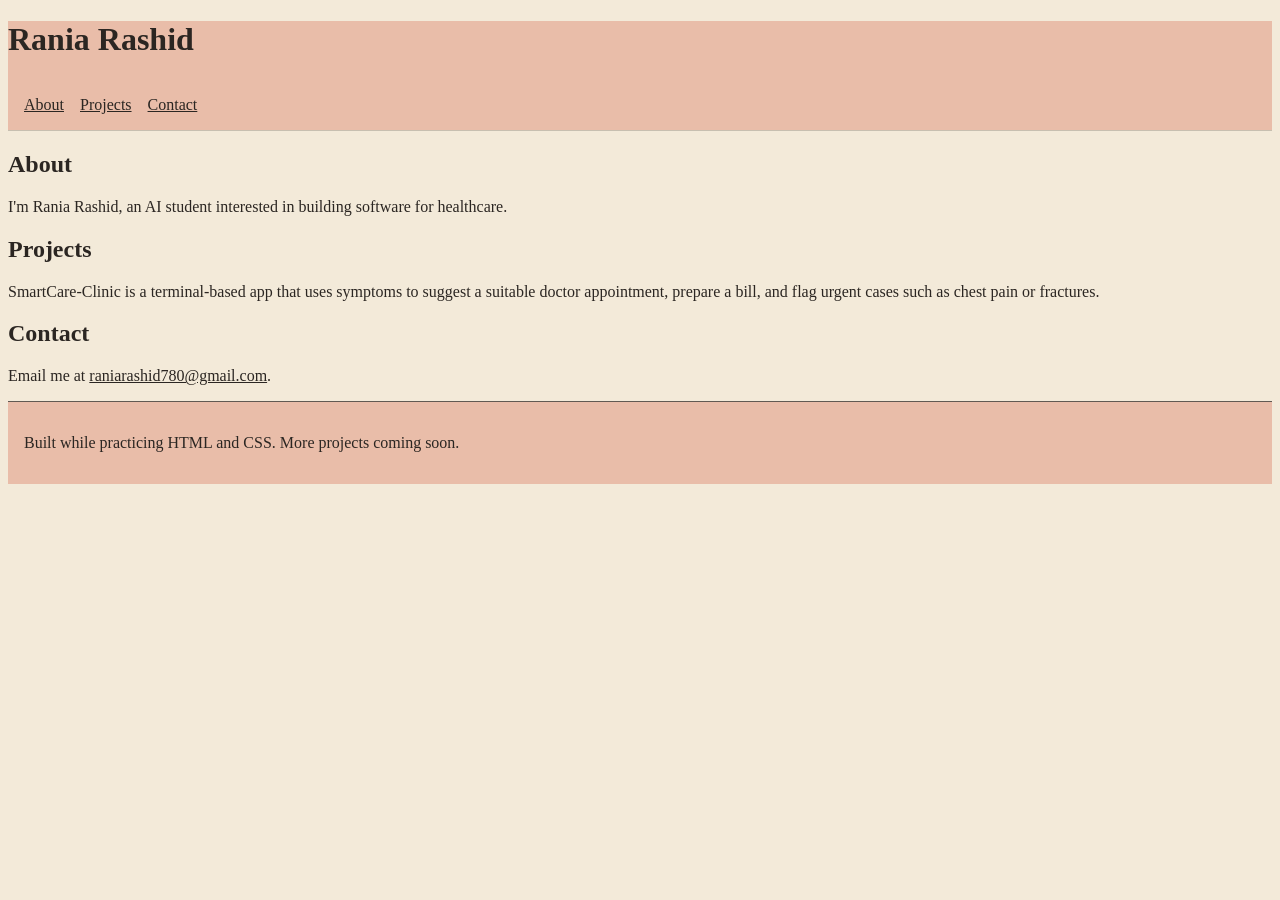
==== web-fundamentals-practice/portfolio/day01_skeleton_colors/index.html @ bed06227 "day 1: skeleton + mixed palette, practicing structure before styling" ====
<!DOCTYPE html>
<!-- Prediction: Add your own prediction about the two color-mix() swatches before comparing them. -->
<html lang="en">
    <head>
        <meta charset="utf-8" />
        <meta name="viewport" content="width=device-width, initial-scale=1" />
        <title>Rania Rashid | Portfolio</title>
        <link rel="stylesheet" href="style.css" />
    </head>
    <body>
        <header>
            <h1>Rania Rashid</h1>
            <nav aria-label="Main navigation">
                <ul>
                    <li><a href="#about">About</a></li>
                    <li><a href="#projects">Projects</a></li>
                    <li><a href="#contact">Contact</a></li>
                </ul>
            </nav>
        </header>
        <main>
            <section id="about">
                <h2>About</h2>
                <p>I'm Rania Rashid, an AI student interested in building software for healthcare.</p>
            </section>
            <section id="projects">
                <h2>Projects</h2>
                <p>SmartCare-Clinic is a terminal-based app that uses symptoms to suggest a suitable doctor appointment, prepare a bill, and flag urgent cases such as chest pain or fractures.</p>
            </section>
            <section id="contact">
                <h2>Contact</h2>
                <p>Email me at <a href="mailto:raniarashid780@gmail.com">raniarashid780@gmail.com</a>.</p>
            </section>
        </main>
        <footer><p>Built while practicing HTML and CSS. More projects coming soon.</p></footer>

    </body>
</html>
---- web-fundamentals-practice/portfolio/day01_skeleton_colors/style.css ----
:root {
    --paper: #f3ead9;
    --ink: #2b2622;
    --paint: #c4513a;
    --border: color-mix(in oklab, var(--ink) 20%, var(--paper) 80%);
    --soft-ink: color-mix(in oklab, var(--ink) 70%, var(--paper) 30%);
    --wash: color-mix(in oklab, var(--paper) 70%, var(--paint) 30%);
}
body {
    background-color: var(--paper);
    color: var(--ink);
}

header {
    background-color: var(--wash);
    border-bottom: 1px solid var(--border);
}

nav ul {
    display: flex;
    gap: 1rem;
    list-style: none;
    margin: 0;
    padding: 1rem;
}

a {
    color: var(--ink);
}

footer {
    background-color: var(--wash);
    border-top: 1px solid var(--soft-ink);
    color: var(--ink);
    padding: 1rem;
}

/* color-mix() blends two colors in the proportions you choose. --wash is mostly --paper with some --paint. */
/* On --wash, --ink has stronger contrast than --paint (8.78:1 vs. 2.69:1). */
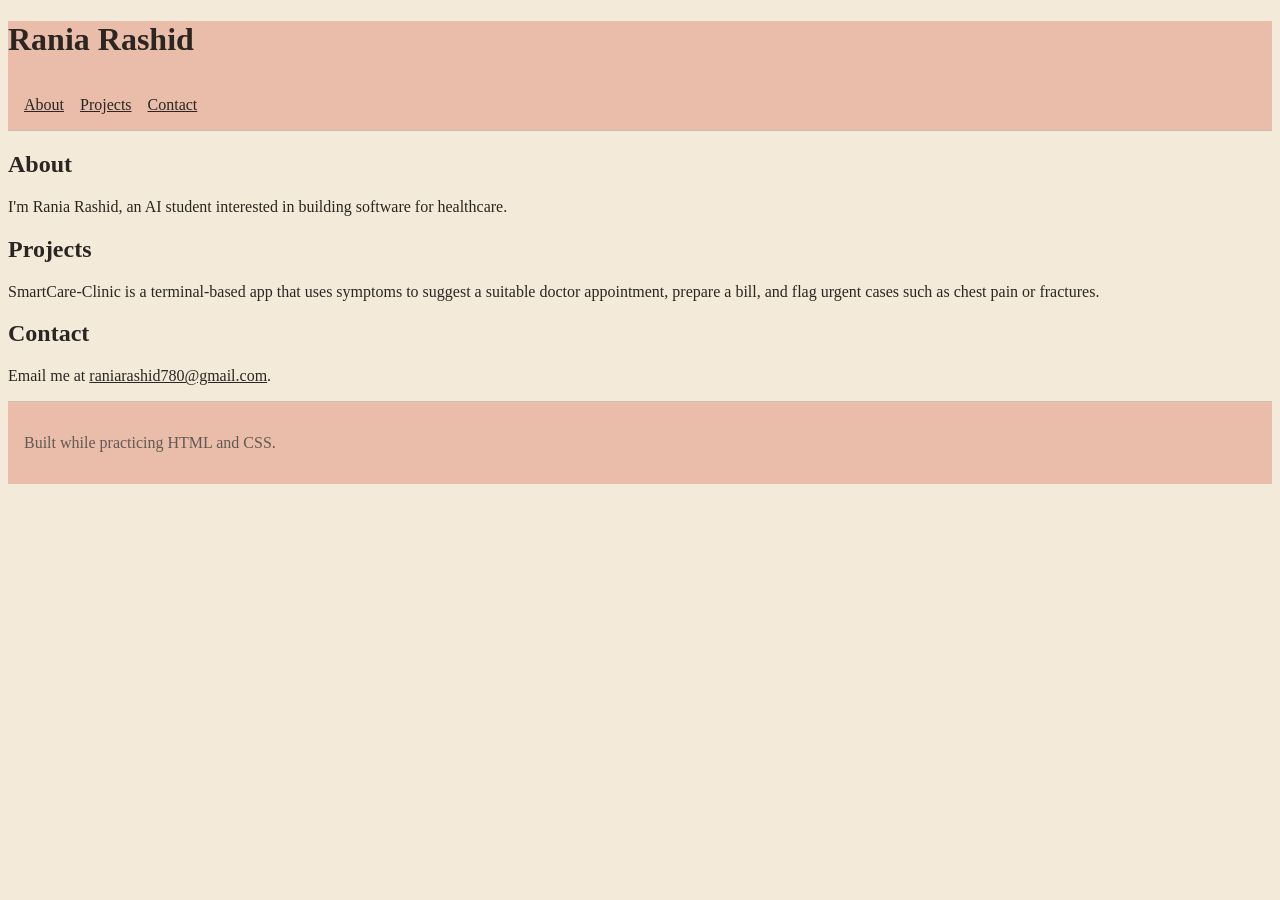
==== commit 3b92235a: "Add color-mix predictions and observations" ====
--- a/web-fundamentals-practice/portfolio/day01_skeleton_colors/index.html
+++ b/web-fundamentals-practice/portfolio/day01_skeleton_colors/index.html
@@ -1,5 +1,5 @@
 <!DOCTYPE html>
-<!-- Prediction: Add your own prediction about the two color-mix() swatches before comparing them. -->
+<!-- Prediction: Before comparing the swatches, I expect oklab to look livelier because its perceptual color mixing may avoid a dull midpoint. -->
 <html lang="en">
     <head>
         <meta charset="utf-8" />
@@ -32,7 +32,7 @@
                 <p>Email me at <a href="mailto:raniarashid780@gmail.com">raniarashid780@gmail.com</a>.</p>
             </section>
         </main>
-        <footer><p>Built while practicing HTML and CSS. More projects coming soon.</p></footer>
+        <footer><p>Built while practicing HTML and CSS.</p></footer>
 
     </body>
 </html>
--- a/web-fundamentals-practice/portfolio/day01_skeleton_colors/style.css
+++ b/web-fundamentals-practice/portfolio/day01_skeleton_colors/style.css
@@ -28,10 +28,12 @@
     color: var(--ink);
 }
 
+/* Links need their own color because browsers give anchors a default color instead of inheriting body text color. */
+
 footer {
     background-color: var(--wash);
-    border-top: 1px solid var(--soft-ink);
-    color: var(--ink);
+    border-top: 1px solid var(--border);
+    color: var(--soft-ink);
     padding: 1rem;
 }
 
